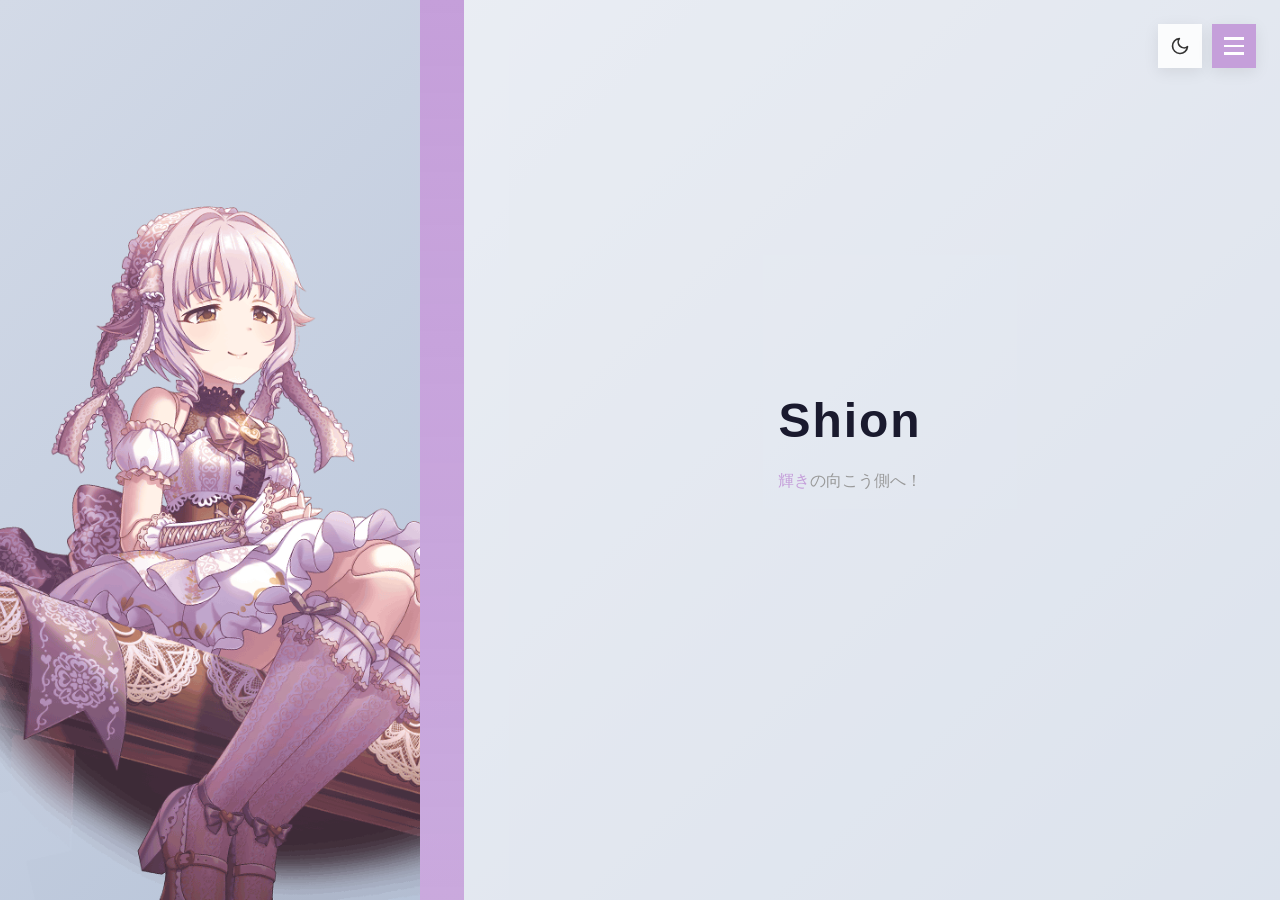
==== index.html @ 146ccf77 "update index" ====
<!DOCTYPE html>
<html lang="zh-CN">
<head>
    <meta charset="UTF-8" />
    <meta name="viewport" content="width=device-width, initial-scale=1.0" />
    <title>Shion</title>
    <link rel="stylesheet" href="css/style.css" />
    <script>
        (function () {
            try {
                var t = localStorage.getItem('theme');
                if (!t) t = window.matchMedia('(prefers-color-scheme: dark)').matches ? 'dark' : 'light';
                document.documentElement.dataset.theme = t;
            } catch (e) {}
        })();
    </script>
</head>
<body>

    <!-- 首页 -->
    <div class="main-wrap">
        <div class="profile-side"></div>
        <div class="content-side">
            <div class="home-center">
                <h1 class="home-name">Shion</h1>
                <p class="home-sub"><span class="gradient-text">輝き</span>の向こう側へ！</p>

            </div>
        </div>
    </div>

    <footer class="footer" id="contact">
    </footer>

    <script src="js/script.js"></script>
    <script>

        (function () {
            var el = document.querySelector('.gradient-text');
            if (!el || typeof NAV_COLORS === 'undefined' || !NAV_COLORS.length) return;

            var homeColor = NAV_COLORS[0];
            el.style.color = homeColor;

            var seq = NAV_COLORS.slice().concat([homeColor]);

            var n = seq.length - 1;             // 颜色段数
            var step = 100 / n;                 // 每段占的时间百分比
            var css = '@keyframes themeColorShift {\n';
            seq.forEach(function (c, i) {
                var pct = (i * step).toFixed(2);
                css += '  ' + pct + '% { color: ' + c + '; -webkit-text-fill-color: ' + c + '; }\n';
            });
            css += '}\n';

            var style = document.createElement('style');
            style.textContent = css;
            document.head.appendChild(style);
        })();
    </script>
</body>
</html>
---- css/style.css ----
/* ========== Theme Variables ========== */
:root {
    --bg-grad: linear-gradient(135deg, #d3dae7 0%, #a8b8d2 100%);
    --text: #333;
    --text-strong: #1a1a2e;
    --text-soft: #555;
    --text-muted: #999;
    --surface: rgba(255, 255, 255, 0.85);
    --surface-strong: rgba(255, 255, 255, 0.9);
    --surface-soft: rgba(255, 255, 255, 0.6);
    --surface-faint: rgba(255, 255, 255, 0.4);
    --shadow: 0 4px 16px rgba(0, 0, 0, 0.08);
    --shadow-lg: 0 8px 30px rgba(0, 0, 0, 0.1);
    --tag-bg: #eef0f5;
    --tag-text: #1a1a2e;
}

[data-theme="dark"] {
    --bg-grad: linear-gradient(135deg, #1a1a2e 0%, #16213e 100%);
    --text: #e8e8ef;
    --text-strong: #f0f0f7;
    --text-soft: #c2c7d6;
    --text-muted: #9aa0b4;
    --surface: rgba(40, 42, 60, 0.85);
    --surface-strong: rgba(48, 50, 70, 0.9);
    --surface-soft: rgba(30, 32, 48, 0.6);
    --surface-faint: rgba(30, 32, 48, 0.4);
    --shadow: 0 4px 16px rgba(0, 0, 0, 0.4);
    --shadow-lg: 0 8px 30px rgba(0, 0, 0, 0.45);
    --tag-bg: #2a2c3e;
    --tag-text: #e8e8ef;
}

/* 夜间模式下降低强调色亮度，避免亮色在深色背景上刺眼 */
[data-theme="dark"] .arrow-block {
    filter: brightness(0.62) saturate(0.85);
}
[data-theme="dark"] .nav-toggle {
    filter: brightness(0.68) saturate(0.85);
}
[data-theme="dark"] .nav-btn {
    filter: brightness(0.72) saturate(0.9);
}
[data-theme="dark"] .nav-btn span {
    color: #fff;
}

[data-theme="dark"] .main-wrap {
    flex-direction: row-reverse;
    position: relative;
    z-index: 60;
}
[data-theme="dark"] .profile-side {
    background: url('../image/index/index_night.png') right 28px bottom 0px / contain no-repeat;
    width: 500px;
    position: relative;
    z-index: 60;
    /* 夜间压暗图片，融入深色背景 */
    filter: brightness(0.68) saturate(0.9);
}
[data-theme="dark"] img {
    filter: brightness(0.7) saturate(0.9);
}

@keyframes arrowRise {
    0% {
        opacity: 0;
        transform: translateY(110vh) scaleY(0.3);
    }
    60% {
        opacity: 1;
    }
    100% {
        opacity: 1;
        transform: translateY(0) scaleY(1);
    }
}
[data-theme="dark"] .arrow-block.vertical.stay {
    animation: arrowRise 0.6s cubic-bezier(0.22, 1, 0.36, 1) forwards;
}

/* 夜间模式：横向色条飞入方向反转为从左侧进入 */
@keyframes barSlideInReverse {
    0% {
        opacity: 0;
        transform: translateX(-110vw) scaleX(0.3);
    }
    100% {
        opacity: 1;
        transform: translateX(0) scaleX(1);
    }
}
[data-theme="dark"] .arrow-block.horizontal.stay {
    animation: barSlideInReverse 0.5s cubic-bezier(0.22, 1, 0.36, 1) forwards;
}

/* 切换主题时各页面内容与首页一致淡入 */
body.theme-switch .main-wrap,
body.theme-switch .about-page,
body.theme-switch .record-page,
body.theme-switch .card-page,
body.theme-switch .friends-page {
    animation: fadeIn 2.2s ease forwards;
}

/* ========== Reset & Base ========== */
*,
*::before,
*::after {
    margin: 0;
    padding: 0;
    box-sizing: border-box;
}

body {
    font-family: -apple-system, BlinkMacSystemFont, "Segoe UI", Roboto,
        "Helvetica Neue", Arial, "Noto Sans SC", sans-serif;
    background: linear-gradient(135deg, #d3dae7 0%, #a8b8d2 100%);
    display: flex;
    padding: 0;
    margin: 0;
    color: var(--text);
    line-height: 1.6;
    overflow-x: hidden;
    overflow-y: hidden;
    height: 100vh;
    transition: background 0.3s ease, color 0.3s ease;
}

body::before {
    content: "";
    position: fixed;
    inset: 0;
    background: linear-gradient(135deg, #1a1a2e 0%, #16213e 100%);
    opacity: 0;
    transition: opacity 1.5s ease;
    z-index: -1;
    pointer-events: none;
}
[data-theme="dark"] body::before {
    opacity: 1;
}

/* ========== Top Nav ========== */
.top-nav {
    position: fixed;
    top: 1.5rem;
    right: 1.5rem;
    z-index: 100;
    display: flex;
    flex-direction: row;
    align-items: center;
    gap: 0.6rem;
}

/* 汉堡按钮 */
.nav-toggle {
    width: 44px;
    height: 44px;
    border: none;
    border-radius: 0;
    background: var(--surface);
    backdrop-filter: blur(8px);
    cursor: pointer;
    display: flex;
    flex-direction: column;
    align-items: center;
    justify-content: center;
    gap: 5px;
    box-shadow: var(--shadow);
    transition: background 0.25s, box-shadow 0.25s;
    position: relative;
    z-index: 110;
}

.nav-toggle:hover {
    background: var(--surface-strong) !important;
    box-shadow: var(--shadow);
}

.nav-toggle:hover span {
    background: var(--text) !important;
}

.nav-toggle span {
    display: block;
    width: 20px;
    height: 2.5px;
    background: var(--toggle-color, var(--text));
    border-radius: 0;
    transition: all 0.3s ease;
    transform-origin: center;
}

.nav-toggle.active span:nth-child(1) {
    transform: translateY(7.5px) rotate(45deg);
}
.nav-toggle.active span:nth-child(2) {
    opacity: 0;
    transform: scaleX(0);
}
.nav-toggle.active span:nth-child(3) {
    transform: translateY(-7.5px) rotate(-45deg);
}

.theme-toggle-btn {
    width: 44px;
    height: 44px;
    border: none;
    border-radius: 0;
    background: var(--surface);
    backdrop-filter: blur(8px);
    cursor: pointer;
    font-size: 1.1rem;
    line-height: 1;
    color: var(--text);
    box-shadow: var(--shadow);
    transition: background 0.25s, box-shadow 0.25s;
    position: relative;
    z-index: 110;
    display: flex;
    align-items: center;
    justify-content: center;
    padding: 0;
}

.theme-toggle-btn:hover {
    background: var(--surface-strong);
    box-shadow: var(--shadow);
}

/* 主题图标：在月亮/太阳之间做淡入淡出 + 旋转缩放切换 */
.theme-toggle-btn .icon {
    position: absolute;
    inset: 0;
    display: flex;
    align-items: center;
    justify-content: center;
    transition: opacity 0.3s ease, transform 0.4s ease;
}

.theme-toggle-btn .icon-moon {
    opacity: 1;
    transform: rotate(0deg) scale(1);
}

.theme-toggle-btn .icon-sun {
    opacity: 0;
    transform: rotate(-90deg) scale(0.4);
}

[data-theme="dark"] .theme-toggle-btn .icon-moon {
    opacity: 0;
    transform: rotate(90deg) scale(0.4);
}

[data-theme="dark"] .theme-toggle-btn .icon-sun {
    opacity: 1;
    transform: rotate(0deg) scale(1);
}

/* 下拉菜单 */
.nav-dropdown {
    position: absolute;
    top: calc(100% + 8px);
    right: 0;
    display: flex;
    flex-direction: column;
    gap: 0;
    background: transparent;
    padding: 0;
    box-shadow: var(--shadow-lg);
    max-height: 0;
    overflow: hidden;
    transition: max-height 0.35s ease;
}

.nav-dropdown.open {
    max-height: 300px;
}

.nav-dropdown .nav-btn {
    display: flex;
    align-items: center;
    gap: 0.6rem;
    padding: 0.6rem 1rem;
    border: none;
    border-radius: 0;
    background: var(--surface-strong);
    cursor: pointer;
    color: var(--text-soft);
    font-size: 0.9rem;
    font-weight: 500;
    white-space: nowrap;
    transition: all 0.2s ease;
    /* 文本不可选中 */
    user-select: none;
    -webkit-user-select: none;
}

.nav-dropdown .nav-btn span {
    color: var(--text-soft);
}

.nav-dropdown .nav-btn:hover {
    background: var(--btn-color);
    color: #fff;
}

.nav-dropdown .nav-btn:hover span {
    color: #fff;
}

/* ========== Arrow Blocks ========== */
.arrow-blocks {
    position: fixed;
    top: 0;
    left: 0;
    width: 100%;
    height: 100vh;
    pointer-events: none;
    z-index: 50;
    overflow: hidden;
}

/* 色块基础定位始终在屏内，飞入/飞出完全由 transform 动画控制，
   避免依赖 top/left 关键帧导致切换动画时瞬间弹回屏外 */
.arrow-block {
    position: absolute;
    top: 0;
    left: 0;
    width: 44px;
    height: 100vh;
    border-radius: 0;
    display: flex;
    flex-direction: column;
    align-items: center;
    justify-content: center;
    color: #fff;
    font-size: 0.85rem;
    font-weight: 600;
}

.arrow-block.stay {
    animation: arrowDrop 0.6s cubic-bezier(0.22, 1, 0.36, 1) forwards;
}

.arrow-block.horizontal.stay {
    animation: barSlideIn 0.5s cubic-bezier(0.22, 1, 0.36, 1) forwards;
}

.arrow-block.fly-out-down {
    animation: flyOutDown 0.4s ease-in forwards;
}
.arrow-block.fly-out-up {
    animation: flyOutUp 0.4s ease-in forwards;
}
.arrow-block.fly-out-left {
    animation: flyOutLeft 0.4s ease-in forwards;
}
.arrow-block.fly-out-right {
    animation: flyOutRight 0.4s ease-in forwards;
}

@keyframes arrowDrop {
    0% {
        opacity: 0;
        transform: translateY(-110vh) scaleY(0.3);
    }
    60% {
        opacity: 1;
    }
    100% {
        opacity: 1;
        transform: translateY(0) scaleY(1);
    }
}

@keyframes barSlideIn {
    0% {
        opacity: 0;
        transform: translateX(110vw) scaleX(0.3);
    }
    60% {
        opacity: 1;
    }
    100% {
        opacity: 1;
        transform: translateX(0) scaleX(1);
    }
}

@keyframes flyOutDown {
    0% {
        opacity: 1;
        transform: translateY(0) scaleY(1);
    }
    100% {
        opacity: 0;
        transform: translateY(110vh) scaleY(0);
    }
}

@keyframes flyOutLeft {
    0% {
        opacity: 1;
        transform: translateX(0) scaleX(1);
    }
    100% {
        opacity: 0;
        transform: translateX(-110vw) scaleX(0);
    }
}

@keyframes flyOutUp {
    0% {
        opacity: 1;
        transform: translateY(0) scaleY(1);
    }
    100% {
        opacity: 0;
        transform: translateY(-110vh) scaleY(0);
    }
}

@keyframes flyOutRight {
    0% {
        opacity: 1;
        transform: translateX(0) scaleX(1);
    }
    100% {
        opacity: 0;
        transform: translateX(110vw) scaleX(0);
    }
}

/* ========== Main Wrap ========== */
.main-wrap {
    flex: 1;
    display: flex;
}

.profile-side {
    width: 420px;
    flex-shrink: 0;
    background: url('../image/index/index.png') center / cover no-repeat;
    opacity: 0;
    animation: fadeIn 0.6s ease 0.15s forwards;
}

@keyframes fadeIn {
    0% { opacity: 0; }
    100% { opacity: 1; }
}

.profile-side .avatar {
    width: 130px;
    height: 130px;
    border-radius: 0;
    overflow: hidden;
    margin: 0 auto 1.5rem;
    border: 3px solid rgba(255, 255, 255, 0.3);
    box-shadow: 0 8px 24px rgba(0, 0, 0, 0.2);
}

.profile-side .avatar img {
    width: 100%;
    height: 100%;
    object-fit: cover;
    display: block;
}

.profile-side .name {
    font-size: 1.75rem;
    font-weight: 700;
    color: #fff;
    letter-spacing: 0.02em;
}

.profile-side .bio {
    font-size: 0.95rem;
    color: rgba(255, 255, 255, 0.6);
    margin-top: 0.4rem;
}

.profile-side .socials {
    display: flex;
    justify-content: center;
    gap: 0.75rem;
    margin-top: 1.5rem;
}

.profile-side .socials a {
    display: inline-flex;
    align-items: center;
    justify-content: center;
    width: 42px;
    height: 42px;
    border-radius: 0;
    color: rgba(255, 255, 255, 0.7);
    background: rgba(255, 255, 255, 0.1);
}

.profile-side .socials a svg {
    width: 20px;
    height: 20px;
}

.profile-side .socials a:hover {
    color: #fff;
    background: rgba(255, 255, 255, 0.25);
}

.content-side {
    flex: 1;
    padding: 4rem 3.5rem;
    display: flex;
    flex-direction: column;
    justify-content: center;
    position: relative;
    background: var(--surface-soft);
    opacity: 0;
    transform: translateY(20px);
    animation: fadeInUp 0.6s ease 0.4s forwards;
    transition: background 0.3s ease;
}

.home-center {
    position: relative;
    z-index: 1;
    text-align: center;
    user-select: none;
    -webkit-user-select: none;
}

.home-name {
    font-size: 3rem;
    font-weight: 700;
    color: var(--text-strong);
    margin-bottom: 0.5rem;
    letter-spacing: 0.04em;
}

.home-sub {
    display: inline-block;
    font-size: 1rem;
    color: var(--text-muted);
    margin-bottom: 1.5rem;
    transition: color 0.6s ease;
}

.gradient-text {
    transition: color 0.6s ease;
}
.home-sub:hover .gradient-text {
    animation: themeColorShift 6s linear infinite;
}

[data-theme="dark"] .gradient-text {
    filter: brightness(0.62) saturate(0.85);
}

/* ========== 首页点击色条 ========== */
/* 点页面任意位置，从该 x 坐标从屏幕顶部落下一条贯穿全屏高度的色条，停留后从右侧飞走 */
.click-bar {
    position: absolute;
    top: 0;
    width: 44px;
    height: 100vh;
    transform: translateY(-100%);
    pointer-events: none;
    z-index: 0;
}
/* 点击屏幕下半：落下后从下方飞走 */
.click-bar.fly-down {
    animation: clickBarDown 1.6s cubic-bezier(0.22, 1, 0.36, 1) forwards;
}
/* 点击屏幕上半：落下后从上方飞走 */
.click-bar.fly-up {
    animation: clickBarUp 1.6s cubic-bezier(0.22, 1, 0.36, 1) forwards;
}
@keyframes clickBarDown {
    0%   { transform: translateY(-100%); opacity: 0; }
    18%  { transform: translateY(0);     opacity: 1; }
    100% { transform: translateY(100%);  opacity: 1; }
}
@keyframes clickBarUp {
    0%   { transform: translateY(100%);  opacity: 0; }
    18%  { transform: translateY(0);     opacity: 1; }
    100% { transform: translateY(-100%); opacity: 1; }
}
[data-theme="dark"] .click-bar {
    filter: brightness(0.62) saturate(0.85);
}

/* ========== About Screen ========== */
.about-screen {
    margin-left: 420px;
    min-height: 100vh;
    display: flex;
    flex-direction: column;
    justify-content: center;
    padding: 4rem 3.5rem;
    background: var(--surface-faint);
    text-align: left;
    transition: background 0.3s ease;
}

.about-screen h2 {
    font-size: 1.5rem;
    font-weight: 600;
    color: var(--text-strong);
    margin-bottom: 1.5rem;
}

.about-screen p {
    color: var(--text-soft);
    font-size: 1rem;
    margin-bottom: 0.5rem;
    line-height: 1.8;
}

.home-ip {
    font-size: 0.9rem;
    color: var(--text-muted);
}

@keyframes fadeInUp {
    0% {
        opacity: 0;
        transform: translateY(20px);
    }
    100% {
        opacity: 1;
        transform: translateY(0);
    }
}

/* ========== Tags ========== */
.tags {
    display: flex;
    flex-wrap: wrap;
    gap: 0.65rem;
}

.tag {
    display: inline-block;
    padding: 0.4rem 1.1rem;
    font-size: 0.9rem;
    color: var(--tag-text);
    background: var(--tag-bg);
    border-radius: 0;
    transition: all 0.2s ease;
}

.tag:hover {
    background: var(--text-strong);
    color: var(--tag-bg);
}

/* ========== Footer ========== */
.footer {
    margin-top: 2.5rem;
    font-size: 0.85rem;
    color: var(--text-muted);
}

/* ========== Responsive ========== */
@media (max-width: 768px) {
    .main-wrap {
        flex-direction: column;
    }

    .profile-side {
        width: 100%;
        min-height: 200px;
    }

    .content-side {
        padding: 2.5rem 1.5rem;
    }

    .top-nav {
        top: 0.75rem;
        right: 0.75rem;
    }

    .nav-toggle {
        width: 38px;
        height: 38px;
    }

    .theme-toggle-btn {
        width: 38px;
        height: 38px;
        font-size: 1rem;
    }

    .nav-toggle span {
        width: 18px;
        height: 2px;
    }
}
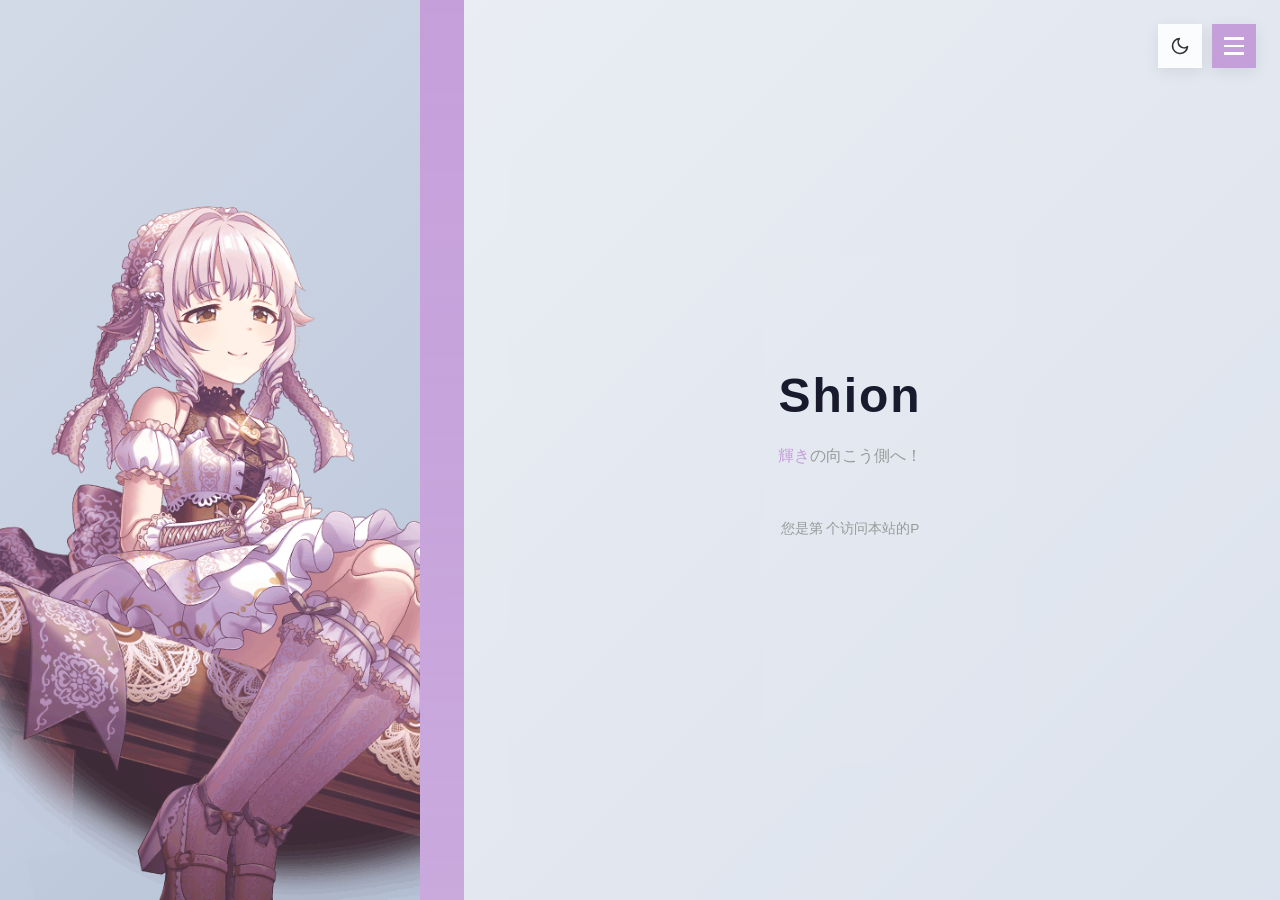
==== commit 83ee75b4: "feat: 添加访问统计" ====
--- a/index.html
+++ b/index.html
@@ -22,10 +22,15 @@
         <div class="profile-side"></div>
         <div class="content-side">
             <div class="home-center">
-                <h1 class="home-name">Shion</h1>
-                <p class="home-sub"><span class="gradient-text">輝き</span>の向こう側へ！</p>
+            <h1 class="home-name">Shion</h1>
+            <p class="home-sub"><span class="gradient-text">輝き</span>の向こう側へ！</p>
 
+            <div class="busuanzi-stats">
+                <script src="//cdn.busuanzi.cc/busuanzi/3.6.9/busuanzi.min.js" defer></script>
+                <p>您是第<span id="busuanzi_site_uv"></span> 个访问本站的P</p>
             </div>
+
+        </div>
         </div>
     </div>
 
--- a/css/style.css
+++ b/css/style.css
@@ -701,3 +701,85 @@
         height: 2px;
     }
 }
+
+/* ========== 移动端访问提示 ========== */
+.mobile-notice {
+    position: fixed;
+    inset: 0;
+    z-index: 9999;
+    display: flex;
+    align-items: center;
+    justify-content: center;
+    padding: 1.5rem;
+    background: rgba(20, 22, 35, 0.55);
+    backdrop-filter: blur(4px);
+    opacity: 1;
+    transition: opacity 0.3s ease;
+}
+
+.mobile-notice.is-hide {
+    opacity: 0;
+    pointer-events: none;
+}
+
+.mobile-notice__card {
+    width: 100%;
+    max-width: 360px;
+    background: var(--surface-strong);
+    color: var(--text-strong);
+    border-radius: 0;
+    padding: 2rem 1.75rem;
+    box-shadow: var(--shadow-lg);
+    text-align: center;
+}
+
+.mobile-notice__title {
+    margin: 0 0 0.75rem;
+    font-size: 1.2rem;
+    color: var(--text-strong);
+}
+
+.mobile-notice__desc {
+    margin: 0 0 1.5rem;
+    font-size: 0.92rem;
+    line-height: 1.6;
+    color: var(--text-soft);
+}
+
+.mobile-notice__btn {
+    display: inline-block;
+    padding: 0.6rem 1.6rem;
+    border: none;
+    border-radius: 0;
+    background: #c59fda;
+    color: #fff;
+    font-size: 0.95rem;
+    cursor: pointer;
+    transition: transform 0.2s ease, filter 0.2s ease;
+}
+
+.mobile-notice__btn:hover {
+    transform: translateY(-1px);
+    filter: brightness(1.05);
+}
+
+[data-theme="dark"] .mobile-notice__btn {
+    background: #7a6387;
+}
+
+/* ========== 不蒜子统计 ========== */
+.busuanzi-stats {
+    margin-top: 1.5rem;
+    font-size: 0.85rem;
+    line-height: 1.9;
+    color: var(--text-muted);
+    text-align: center;
+}
+
+.busuanzi-stats p {
+    margin: 0;
+}
+
+.busuanzi-stats span {
+    color: var(--text-soft);
+}
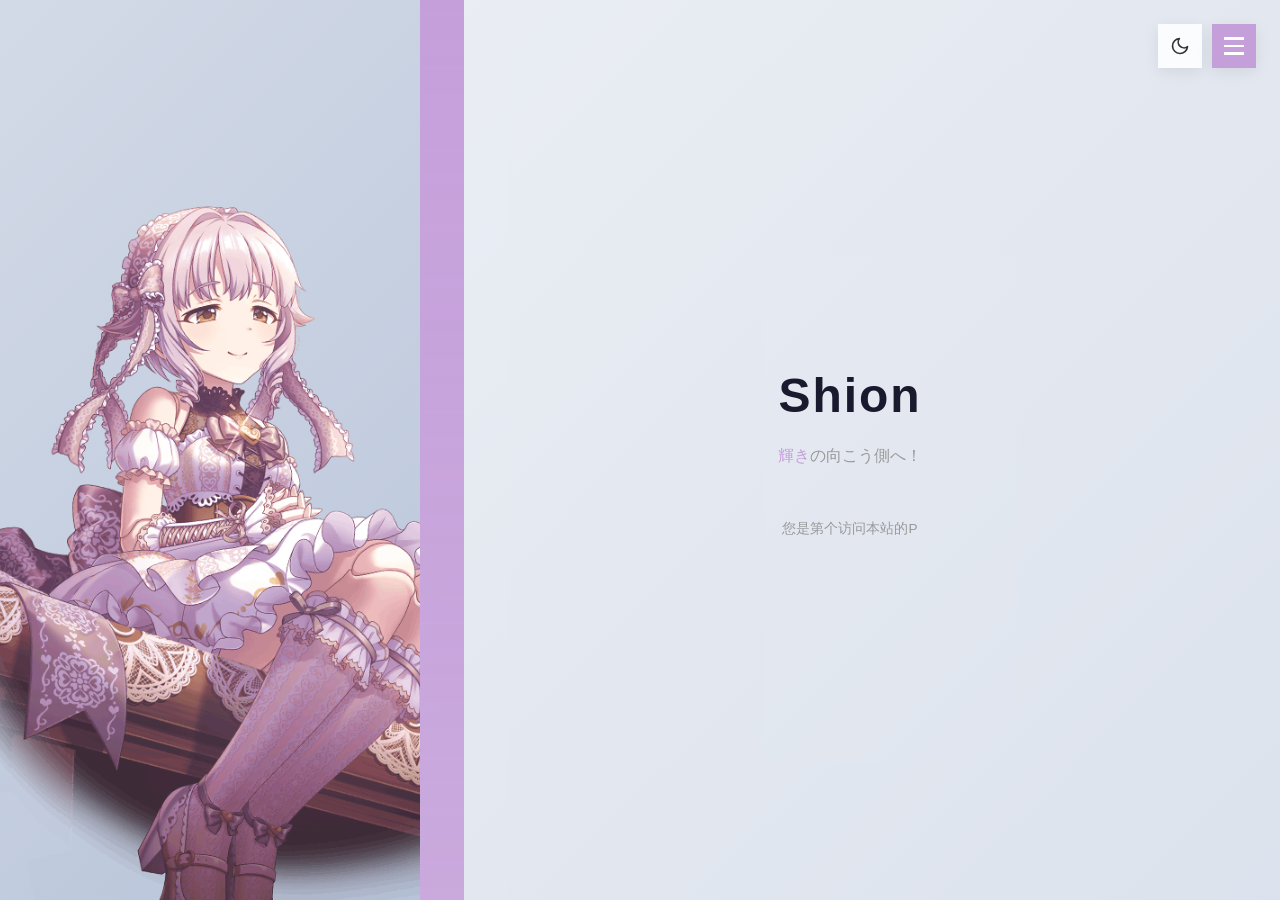
==== commit 9e29a7a2: "update" ====
--- a/index.html
+++ b/index.html
@@ -27,7 +27,7 @@
 
             <div class="busuanzi-stats">
                 <script src="//cdn.busuanzi.cc/busuanzi/3.6.9/busuanzi.min.js" defer></script>
-                <p>您是第<span id="busuanzi_site_uv"></span> 个访问本站的P</p>
+                <p>您是第<span id="busuanzi_site_uv"></span>个访问本站的P</p>
             </div>
 
         </div>
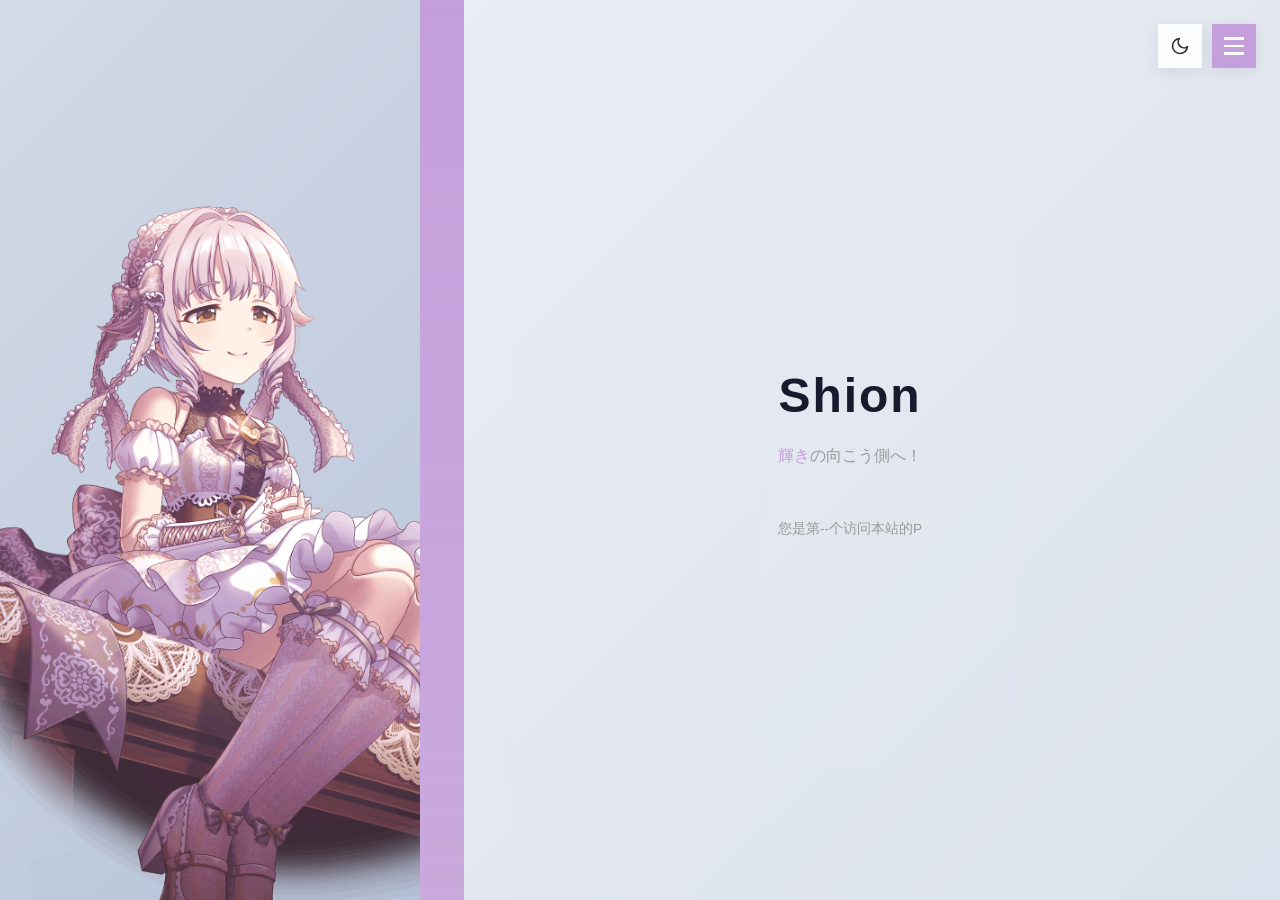
==== commit 4efb9cf5: "fix: 修复访问统计加载失败时的显示问题" ====
--- a/index.html
+++ b/index.html
@@ -26,9 +26,28 @@
             <p class="home-sub"><span class="gradient-text">輝き</span>の向こう側へ！</p>
 
             <div class="busuanzi-stats">
-                <script src="//cdn.busuanzi.cc/busuanzi/3.6.9/busuanzi.min.js" defer></script>
                 <p>您是第<span id="busuanzi_site_uv"></span>个访问本站的P</p>
             </div>
+            <script>
+                (function () {
+                    var s = document.createElement('script');
+                    s.src = 'https://cdn.busuanzi.cc/busuanzi/3.6.9/busuanzi.min.js';
+                    s.async = true;
+                    var done = false;
+                    s.onload = function () { done = true; };
+                    s.onerror = function () { showPlaceholder(); };
+                    document.head.appendChild(s);
+                    setTimeout(function () {
+                        if (!done) showPlaceholder();
+                    }, 3000);
+                    function showPlaceholder() {
+                        var el = document.getElementById('busuanzi_site_uv');
+                        if (el && !el.textContent.trim()) {
+                            el.textContent = '--';
+                        }
+                    }
+                })();
+            </script>
 
         </div>
         </div>
--- a/css/style.css
+++ b/css/style.css
@@ -779,7 +779,3 @@
 .busuanzi-stats p {
     margin: 0;
 }
-
-.busuanzi-stats span {
-    color: var(--text-soft);
-}
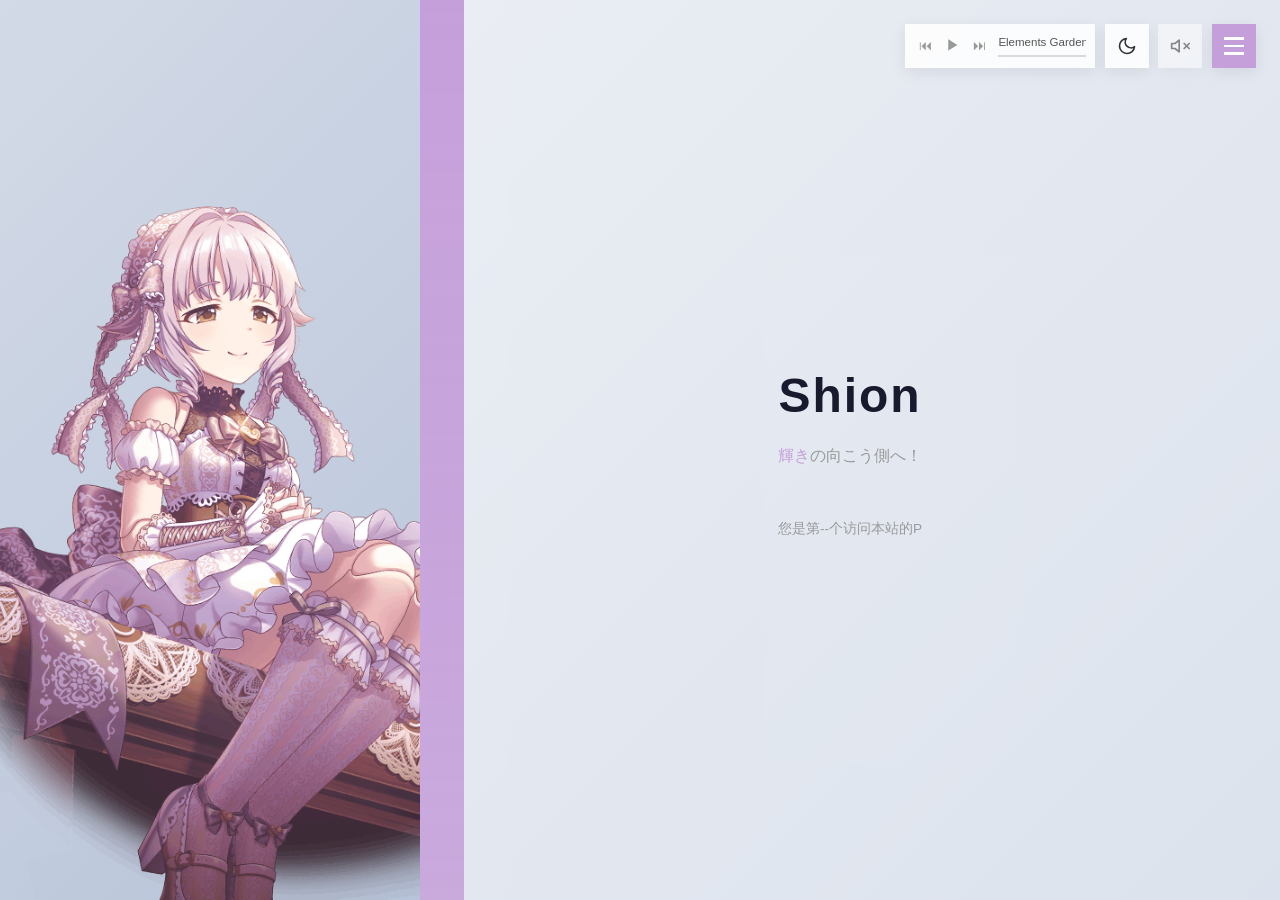
==== commit fcd8cfa8: "fix(首页): 修复 PJAX 切回首页时不蒜子计数为空的问题" ====
--- a/index.html
+++ b/index.html
@@ -30,6 +30,10 @@
             </div>
             <script>
                 (function () {
+                    // busuanzi 脚本内部有 window.busuanziRequestSent 一次性开关，
+                    // PJAX 切回首页时若不清掉，它会直接 return 导致计数为空
+                    delete window.busuanziRequestSent;
+
                     var s = document.createElement('script');
                     s.src = 'https://cdn.busuanzi.cc/busuanzi/3.6.9/busuanzi.min.js';
                     s.async = true;
--- a/css/style.css
+++ b/css/style.css
@@ -215,7 +215,8 @@
     line-height: 1;
     color: var(--text);
     box-shadow: var(--shadow);
-    transition: background 0.25s, box-shadow 0.25s;
+    /* filter 必须参与过渡，否则夜间模式移出时会闪出未压暗的日间色 */
+    transition: background 0.25s, box-shadow 0.25s, color 0.25s, filter 0.25s;
     position: relative;
     z-index: 110;
     display: flex;
@@ -224,8 +225,10 @@
     padding: 0;
 }
 
+/* hover 激活：填充当前页面主题色 + 图标变白，与导航按钮一致 */
 .theme-toggle-btn:hover {
-    background: var(--surface-strong);
+    background: var(--btn-color, #c59fda);
+    color: #fff;
     box-shadow: var(--shadow);
 }
 
@@ -257,6 +260,333 @@
 [data-theme="dark"] .theme-toggle-btn .icon-sun {
     opacity: 1;
     transform: rotate(0deg) scale(1);
+}
+
+/* 音效开关按钮 */
+.sfx-toggle-btn {
+    width: 44px;
+    height: 44px;
+    border: none;
+    border-radius: 0;
+    background: var(--surface);
+    backdrop-filter: blur(8px);
+    cursor: pointer;
+    font-size: 1.1rem;
+    line-height: 1;
+    color: var(--text);
+    box-shadow: var(--shadow);
+    /* filter 必须参与过渡，否则夜间模式移出时会闪出未压暗的日间色 */
+    transition: background 0.25s, box-shadow 0.25s, opacity 0.25s, color 0.25s, filter 0.25s;
+    position: relative;
+    z-index: 110;
+    display: flex;
+    align-items: center;
+    justify-content: center;
+    padding: 0;
+}
+
+/* hover 激活：填充当前页面主题色 + 图标变白，与导航按钮一致 */
+.sfx-toggle-btn:hover {
+    background: var(--btn-color, #c59fda);
+    color: #fff;
+    box-shadow: var(--shadow);
+}
+
+[data-theme="dark"] .theme-toggle-btn:hover,
+[data-theme="dark"] .sfx-toggle-btn:hover {
+    filter: brightness(0.75) saturate(0.9);
+}
+
+/* 静音时整体变淡，开启时恢复 */
+.sfx-toggle-btn:not(.is-on) {
+    opacity: 0.55;
+}
+
+.sfx-toggle-btn .icon {
+    position: absolute;
+    inset: 0;
+    display: flex;
+    align-items: center;
+    justify-content: center;
+    transition: opacity 0.3s ease, transform 0.4s ease;
+}
+
+.sfx-toggle-btn .icon-sound-on {
+    opacity: 0;
+    transform: rotate(-90deg) scale(0.4);
+}
+
+.sfx-toggle-btn .icon-sound-off {
+    opacity: 1;
+    transform: rotate(0deg) scale(1);
+}
+
+.sfx-toggle-btn.is-on .icon-sound-on {
+    opacity: 1;
+    transform: rotate(0deg) scale(1);
+}
+
+.sfx-toggle-btn.is-on .icon-sound-off {
+    opacity: 0;
+    transform: rotate(90deg) scale(0.4);
+}
+
+/* ========== 迷你播放列表（位于顶部导航按钮组最左侧） ========== */
+.mini-player {
+    position: relative;
+    display: flex;
+    align-items: center;
+    gap: 0.45rem;
+    max-width: 190px;
+    height: 44px; /* 与主题/音效按钮同高 */
+    box-sizing: border-box;
+    padding: 0 0.6rem;
+    background: var(--surface);
+    backdrop-filter: blur(8px);
+    box-shadow: var(--shadow);
+    color: var(--text);
+    opacity: 1; /* 常驻可见，不再淡化 */
+    /* 曲名与列表是界面元素，禁止鼠标拖动选中 */
+    user-select: none;
+    -webkit-user-select: none;
+}
+
+/* 播放条内的水波（canvas 由 JS 绘制，波幅随音乐起伏） */
+.mp-wave {
+    position: absolute;
+    left: 0;
+    bottom: 0;
+    width: 100%;
+    height: 18px;
+    z-index: 0;
+    pointer-events: none;
+}
+
+/* 保证控件与文字在水波之上 */
+.mini-player .mp-btn,
+.mini-player .mp-info {
+    position: relative;
+    z-index: 1;
+}
+
+.mp-btn {
+    flex: 0 0 auto;
+    height: 100%; /* 撑满播放条，点击区域与按钮同高 */
+    display: flex;
+    align-items: center;
+    justify-content: center;
+    border: none;
+    background: none;
+    color: var(--text-muted);
+    font-size: 0.85rem;
+    line-height: 1;
+    padding: 0 0.25rem;
+    cursor: pointer;
+    transition: all 0.2s ease; /* 与导航栏按钮一致，hover 填色也有渐变 */
+}
+
+/* hover 与导航栏按钮一致：填充主题色 + 白色图标 */
+.mp-btn:hover {
+    background: var(--btn-color, #c59fda);
+    color: #fff;
+}
+
+[data-theme="dark"] .mp-btn:hover {
+    filter: brightness(0.75) saturate(0.9);
+}
+
+/* 播放/暂停：固定宽度，切换图标时不会把曲名挤动 */
+.mp-play {
+    position: relative;
+    width: 18px;
+    font-size: 0.9rem;
+}
+
+/* 与主题按钮一致的切换动画：淡入淡出 + 旋转缩放 */
+.mp-play .icon {
+    position: absolute;
+    inset: 0;
+    display: flex;
+    align-items: center;
+    justify-content: center;
+    font-size: 0.85rem;
+    line-height: 1;
+    transition: opacity 0.3s ease, transform 0.4s ease;
+}
+
+.mp-play .icon-play {
+    opacity: 1;
+    transform: rotate(0deg) scale(1);
+}
+
+.mp-play .icon-pause {
+    opacity: 0;
+    transform: rotate(-90deg) scale(0.4);
+}
+
+.mp-play.is-playing .icon-play {
+    opacity: 0;
+    transform: rotate(90deg) scale(0.4);
+}
+
+.mp-play.is-playing .icon-pause {
+    opacity: 1;
+    transform: rotate(0deg) scale(1);
+}
+
+.mp-info {
+    flex: 1 1 auto;
+    min-width: 0;
+}
+
+/* 标题同时是“打开歌曲列表”的按钮 */
+.mp-title {
+    display: block;
+    width: 100%;
+    border: none;
+    background: none;
+    padding: 0;
+    font-family: inherit;
+    font-size: 0.72rem;
+    color: var(--text-soft);
+    text-align: left;
+    white-space: nowrap;
+    overflow: hidden;
+    text-overflow: ellipsis;
+    cursor: pointer;
+    transition: all 0.2s ease; /* 与导航栏按钮一致 */
+}
+
+/* 曲名是文字而非按钮，hover 只轻微提亮，不做填色 */
+.mp-title:hover {
+    color: var(--text-strong);
+}
+
+/* 曲名过长时来回滚动（滚动距离由 JS 测量后写入 --marquee-shift） */
+.mp-title-text {
+    display: inline-block;
+    white-space: nowrap;
+}
+
+.mp-title-text.is-marquee {
+    animation-name: mpMarquee;
+    animation-timing-function: linear;
+    animation-iteration-count: infinite;
+}
+
+@keyframes mpMarquee {
+    0%, 12% {
+        transform: translateX(0);
+    }
+    46%, 62% {
+        transform: translateX(calc(-1 * var(--marquee-shift, 0px)));
+    }
+    100% {
+        transform: translateX(0);
+    }
+}
+
+@media (prefers-reduced-motion: reduce) {
+    .mp-title-text.is-marquee {
+        animation: none;
+    }
+}
+
+/* 歌曲列表：与导航栏下拉相同的展开动画（max-height 过渡） */
+.mp-list {
+    position: absolute;
+    top: calc(100% + 6px);
+    left: 0;
+    min-width: 180px;
+    max-width: 240px;
+    display: flex;
+    flex-direction: column;
+    background: transparent;
+    box-shadow: var(--shadow-lg);
+    z-index: 2;
+    max-height: 0;
+    overflow: hidden;
+    transition: max-height 0.35s ease;
+}
+
+.mp-list.open {
+    max-height: 300px;
+}
+
+.mp-item {
+    border: none;
+    background: var(--surface-strong);
+    padding: 0.4rem 0.6rem;
+    font-family: inherit;
+    font-size: 0.72rem;
+    color: var(--text-soft);
+    text-align: left;
+    cursor: pointer;
+    white-space: nowrap;
+    overflow: hidden;
+    text-overflow: ellipsis;
+    transition: all 0.2s ease;
+}
+
+/* hover 填充当前页面主题色，与导航栏按钮一致 */
+.mp-item:hover {
+    background: var(--btn-color, #c59fda);
+    color: #fff;
+}
+
+[data-theme="dark"] .mp-item:hover {
+    filter: brightness(0.75) saturate(0.9);
+}
+
+.mp-item.is-current {
+    color: var(--btn-color, #c59fda);
+}
+
+[data-theme="dark"] .mp-item.is-current {
+    filter: brightness(0.75) saturate(0.9);
+}
+
+/* 当前曲目 hover 时背景也是主题色，必须强制白字，否则歌名看不见 */
+.mp-item.is-current:hover {
+    color: #fff;
+}
+
+/* 只有一首歌时隐藏上/下一首 */
+.mini-player.is-single .mp-prev,
+.mini-player.is-single .mp-next {
+    display: none;
+}
+
+.mp-bar {
+    margin-top: 0.3rem;
+    height: 2px;
+    background: rgba(128, 128, 128, 0.28);
+    cursor: pointer;
+}
+
+.mp-bar span {
+    display: block;
+    height: 100%;
+    width: 0;
+    background: #c59fda;
+}
+
+[data-theme="dark"] .mp-bar span {
+    background: #7a6387;
+}
+
+@media (max-width: 480px) {
+    /* 小屏空间有限，只保留播放控制按钮 */
+    .mini-player {
+        padding: 0 0.4rem;
+        box-shadow: none;
+        background: none;
+        backdrop-filter: none;
+    }
+
+    .mini-player .mp-info {
+        display: none;
+    }
 }
 
 /* 下拉菜单 */
@@ -690,10 +1020,16 @@
         height: 38px;
     }
 
-    .theme-toggle-btn {
+    .theme-toggle-btn,
+    .sfx-toggle-btn {
         width: 38px;
         height: 38px;
         font-size: 1rem;
+    }
+
+    /* 播放条与上述按钮同断点、同高度 */
+    .mini-player {
+        height: 38px;
     }
 
     .nav-toggle span {
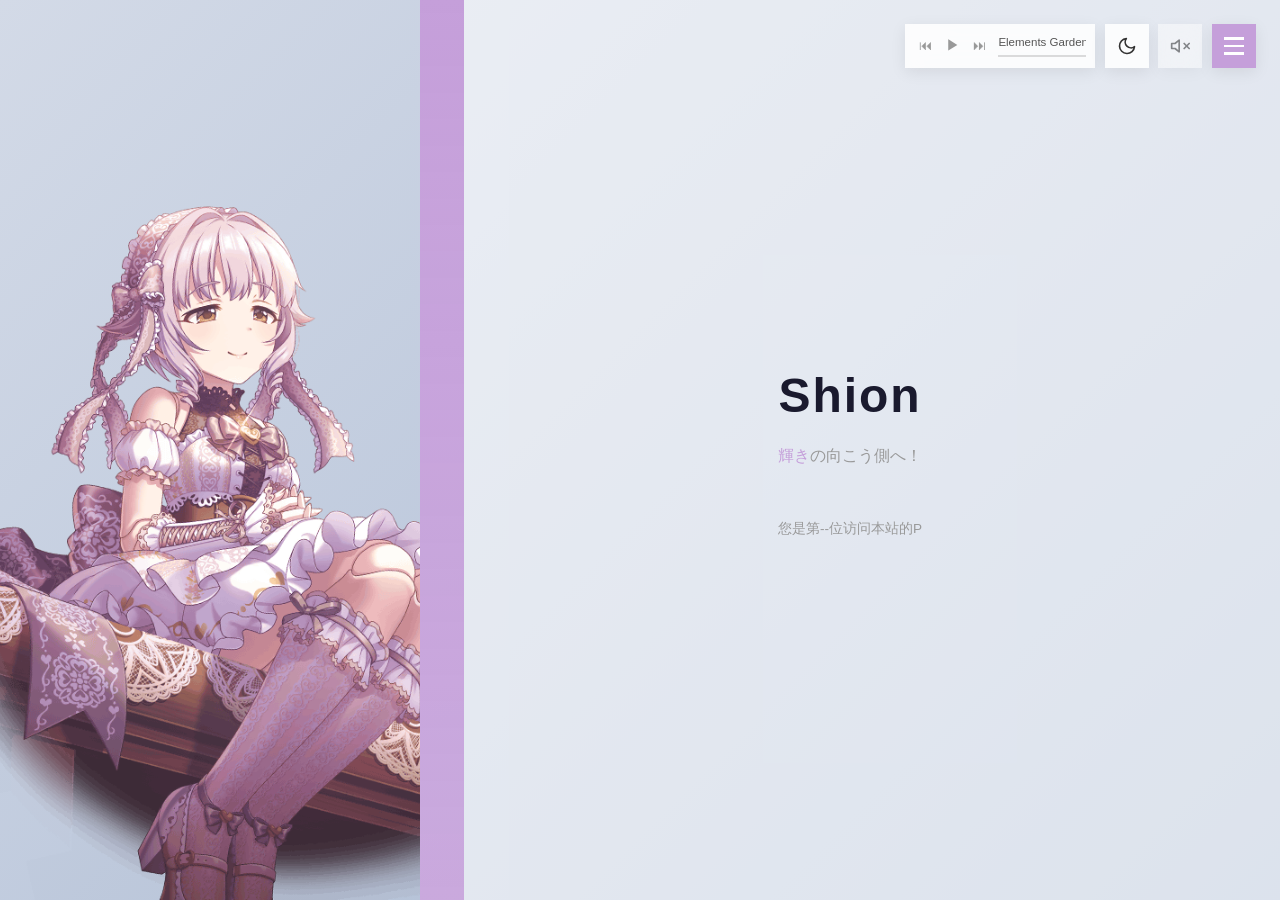
==== commit 213b52c7: "fix(首页): 升级" ====
--- a/index.html
+++ b/index.html
@@ -26,10 +26,12 @@
             <p class="home-sub"><span class="gradient-text">輝き</span>の向こう側へ！</p>
 
             <div class="busuanzi-stats">
-                <p>您是第<span id="busuanzi_site_uv"></span>个访问本站的P</p>
+                <p>您是第<span id="busuanzi_site_uv"></span>位访问本站的P</p>
             </div>
             <script>
                 (function () {
+                    // 不蒜子 3.6.9：内部用 fetch 请求 api.php，
+                    // 元素 id 用新版命名（无 value_ 前缀）
                     // busuanzi 脚本内部有 window.busuanziRequestSent 一次性开关，
                     // PJAX 切回首页时若不清掉，它会直接 return 导致计数为空
                     delete window.busuanziRequestSent;
--- a/css/style.css
+++ b/css/style.css
@@ -564,15 +564,18 @@
     cursor: pointer;
 }
 
+/* 进度条跟随当前页面主题色（--btn-color 由 JS 按页面设置，如首页紫、关于蓝…） */
 .mp-bar span {
     display: block;
     height: 100%;
     width: 0;
-    background: #c59fda;
-}
-
+    background: var(--btn-color, #c59fda);
+}
+
+/* 夜间模式按站内统一的 0.62 压暗逻辑对主题色压暗，而不是写死紫色 */
 [data-theme="dark"] .mp-bar span {
-    background: #7a6387;
+    background: var(--btn-color, #c59fda);
+    background: color-mix(in srgb, var(--btn-color, #c59fda) 62%, #000);
 }
 
 @media (max-width: 480px) {
@@ -610,6 +613,7 @@
 }
 
 .nav-dropdown .nav-btn {
+    position: relative; /* 给当前页细线 ::after 定位 */
     display: flex;
     align-items: center;
     gap: 0.6rem;
@@ -628,16 +632,40 @@
     -webkit-user-select: none;
 }
 
+/* 当前页常驻的极细主题色下划线：默认收起，仅 .is-current 展开 */
+.nav-dropdown .nav-btn::after {
+    content: "";
+    position: absolute;
+    left: 0.6rem;
+    right: 0.6rem;
+    bottom: 0.5rem;
+    height: 2px;
+    background: var(--btn-color);
+    transform: scaleX(0);
+    transform-origin: left center;
+    transition: transform 0.25s ease;
+}
+
 .nav-dropdown .nav-btn span {
     color: var(--text-soft);
 }
 
-.nav-dropdown .nav-btn:hover {
+/* 当前页：常驻细线标识；不响应 hover 整块填色，避免覆盖“当前页”指示 */
+.nav-dropdown .nav-btn.is-current::after {
+    transform: scaleX(1);
+}
+
+/* 当前页 hover：背景泛起一层极淡主题色，给反馈又不喧宾夺主 */
+.nav-dropdown .nav-btn.is-current:hover {
+    background: color-mix(in srgb, var(--btn-color) 14%, var(--surface-strong));
+}
+
+.nav-dropdown .nav-btn:not(.is-current):hover {
     background: var(--btn-color);
     color: #fff;
 }
 
-.nav-dropdown .nav-btn:hover span {
+.nav-dropdown .nav-btn:not(.is-current):hover span {
     color: #fff;
 }
 
